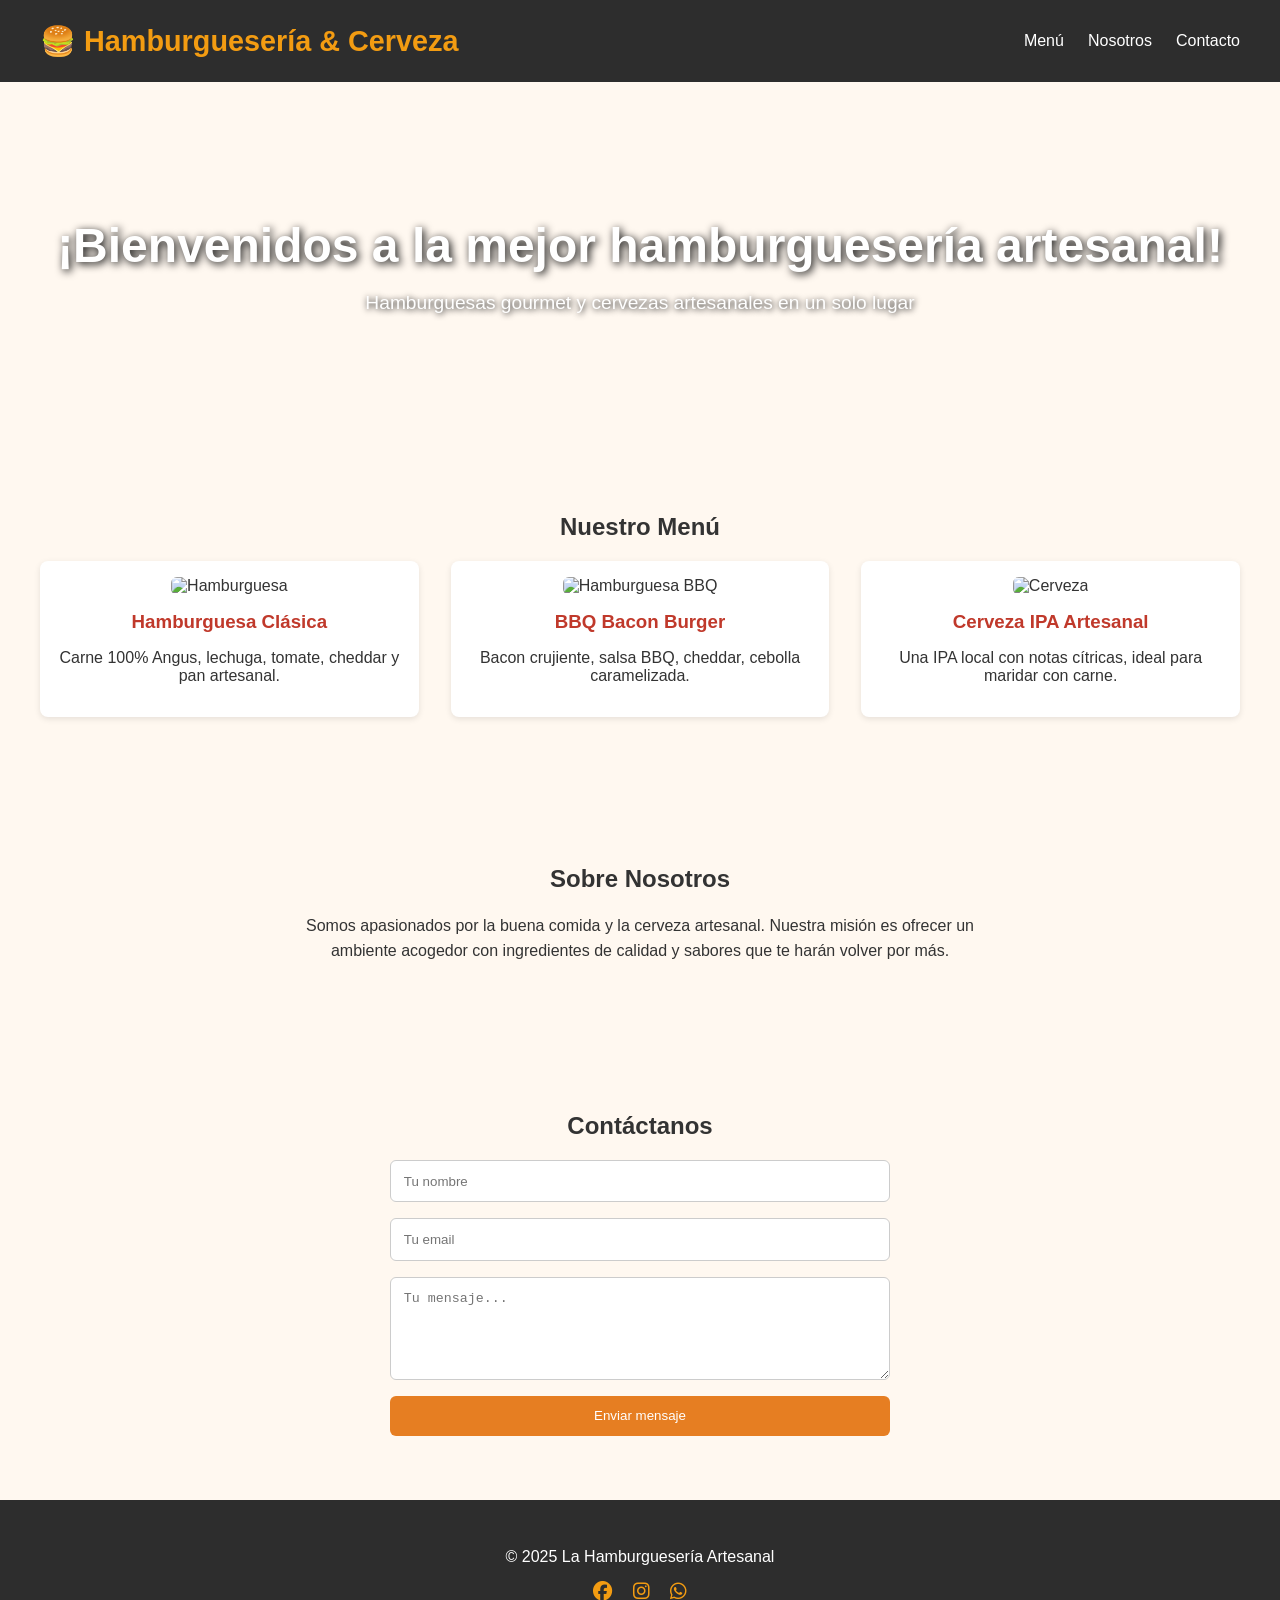
==== index.html @ 7c90dd9a "Create index.html" ====
<!DOCTYPE html>
<html lang="es">
<head>
  <meta charset="UTF-8" />
  <meta name="viewport" content="width=device-width, initial-scale=1.0"/>
  <title>La Hamburguesería Artesanal</title>
  <link rel="stylesheet" href="https://cdnjs.cloudflare.com/ajax/libs/font-awesome/6.5.0/css/all.min.css">
  <style>
    body {
      margin: 0;
      font-family: 'Segoe UI', sans-serif;
      background: #fff8f0;
      color: #333;
    }

    header {
      background: #2d2d2d;
      color: white;
      padding: 1rem 2rem;
      position: sticky;
      top: 0;
      z-index: 999;
    }

    nav {
      display: flex;
      justify-content: space-between;
      align-items: center;
      max-width: 1200px;
      margin: auto;
    }

    nav .logo {
      font-size: 1.8rem;
      font-weight: bold;
      color: #f39c12;
    }

    nav ul {
      list-style: none;
      display: flex;
      gap: 1.5rem;
    }

    nav ul li a {
      color: white;
      text-decoration: none;
    }

    nav ul li a:hover {
      color: #f39c12;
    }

    .hero {
      background: url('https://images.unsplash.com/photo-1550547660-d9450f859349?fit=crop&w=1500&q=80') no-repeat center center/cover;
      color: white;
      text-align: center;
      padding: 6rem 2rem;
    }

    .hero h1 {
      font-size: 3rem;
      margin-bottom: 1rem;
      text-shadow: 2px 2px 8px black;
    }

    .hero p {
      font-size: 1.2rem;
      text-shadow: 1px 1px 6px black;
    }

    .section {
      padding: 4rem 2rem;
      max-width: 1200px;
      margin: auto;
    }

    .menu-grid {
      display: grid;
      grid-template-columns: repeat(auto-fit, minmax(250px, 1fr));
      gap: 2rem;
    }

    .menu-item {
      background: white;
      border-radius: 8px;
      padding: 1rem;
      box-shadow: 0 2px 6px rgba(0,0,0,0.1);
      text-align: center;
    }

    .menu-item img {
      width: 100%;
      height: 180px;
      object-fit: cover;
      border-radius: 6px;
    }

    .menu-item h3 {
      margin: 1rem 0 0.5rem;
      color: #c0392b;
    }

    .about {
      text-align: center;
    }

    .about p {
      max-width: 700px;
      margin: auto;
      line-height: 1.6;
    }

    form {
      display: flex;
      flex-direction: column;
      gap: 1rem;
      max-width: 500px;
      margin: auto;
    }

    input, textarea {
      padding: 0.8rem;
      border: 1px solid #ccc;
      border-radius: 6px;
    }

    button {
      background: #e67e22;
      color: white;
      padding: 0.8rem;
      border: none;
      border-radius: 6px;
      cursor: pointer;
    }

    button:hover {
      background: #d35400;
    }

    footer {
      background: #2d2d2d;
      color: white;
      padding: 2rem;
      text-align: center;
    }

    .social i {
      margin: 0 0.5rem;
      font-size: 1.2rem;
      color: #f39c12;
      cursor: pointer;
    }
  </style>
</head>
<body>

  <header>
    <nav>
      <div class="logo">🍔 Hamburguesería & Cerveza</div>
      <ul>
        <li><a href="#menu">Menú</a></li>
        <li><a href="#about">Nosotros</a></li>
        <li><a href="#contact">Contacto</a></li>
      </ul>
    </nav>
  </header>

  <section class="hero">
    <h1>¡Bienvenidos a la mejor hamburguesería artesanal!</h1>
    <p>Hamburguesas gourmet y cervezas artesanales en un solo lugar</p>
  </section>

  <section id="menu" class="section">
    <h2 style="text-align:center;">Nuestro Menú</h2>
    <div class="menu-grid">
      <div class="menu-item">
        <img src="https://images.unsplash.com/photo-1606755962770-5b2c0c9e1f46?fit=crop&w=800&q=80" alt="Hamburguesa">
        <h3>Hamburguesa Clásica</h3>
        <p>Carne 100% Angus, lechuga, tomate, cheddar y pan artesanal.</p>
      </div>
      <div class="menu-item">
        <img src="https://images.unsplash.com/photo-1565299624946-b28f40a0ae38?fit=crop&w=800&q=80" alt="Hamburguesa BBQ">
        <h3>BBQ Bacon Burger</h3>
        <p>Bacon crujiente, salsa BBQ, cheddar, cebolla caramelizada.</p>
      </div>
      <div class="menu-item">
        <img src="https://images.unsplash.com/photo-1512707932687-37246b6a4f87?fit=crop&w=800&q=80" alt="Cerveza">
        <h3>Cerveza IPA Artesanal</h3>
        <p>Una IPA local con notas cítricas, ideal para maridar con carne.</p>
      </div>
    </div>
  </section>

  <section id="about" class="section about">
    <h2>Sobre Nosotros</h2>
    <p>Somos apasionados por la buena comida y la cerveza artesanal. Nuestra misión es ofrecer un ambiente acogedor con ingredientes de calidad y sabores que te harán volver por más.</p>
  </section>

  <section id="contact" class="section">
    <h2 style="text-align:center;">Contáctanos</h2>
    <form>
      <input type="text" placeholder="Tu nombre" required />
      <input type="email" placeholder="Tu email" required />
      <textarea rows="5" placeholder="Tu mensaje..."></textarea>
      <button type="submit">Enviar mensaje</button>
    </form>
  </section>

  <footer>
    <p>&copy; 2025 La Hamburguesería Artesanal</p>
    <div class="social">
      <i class="fab fa-facebook"></i>
      <i class="fab fa-instagram"></i>
      <i class="fab fa-whatsapp"></i>
    </div>
  </footer>

</body>
</html>
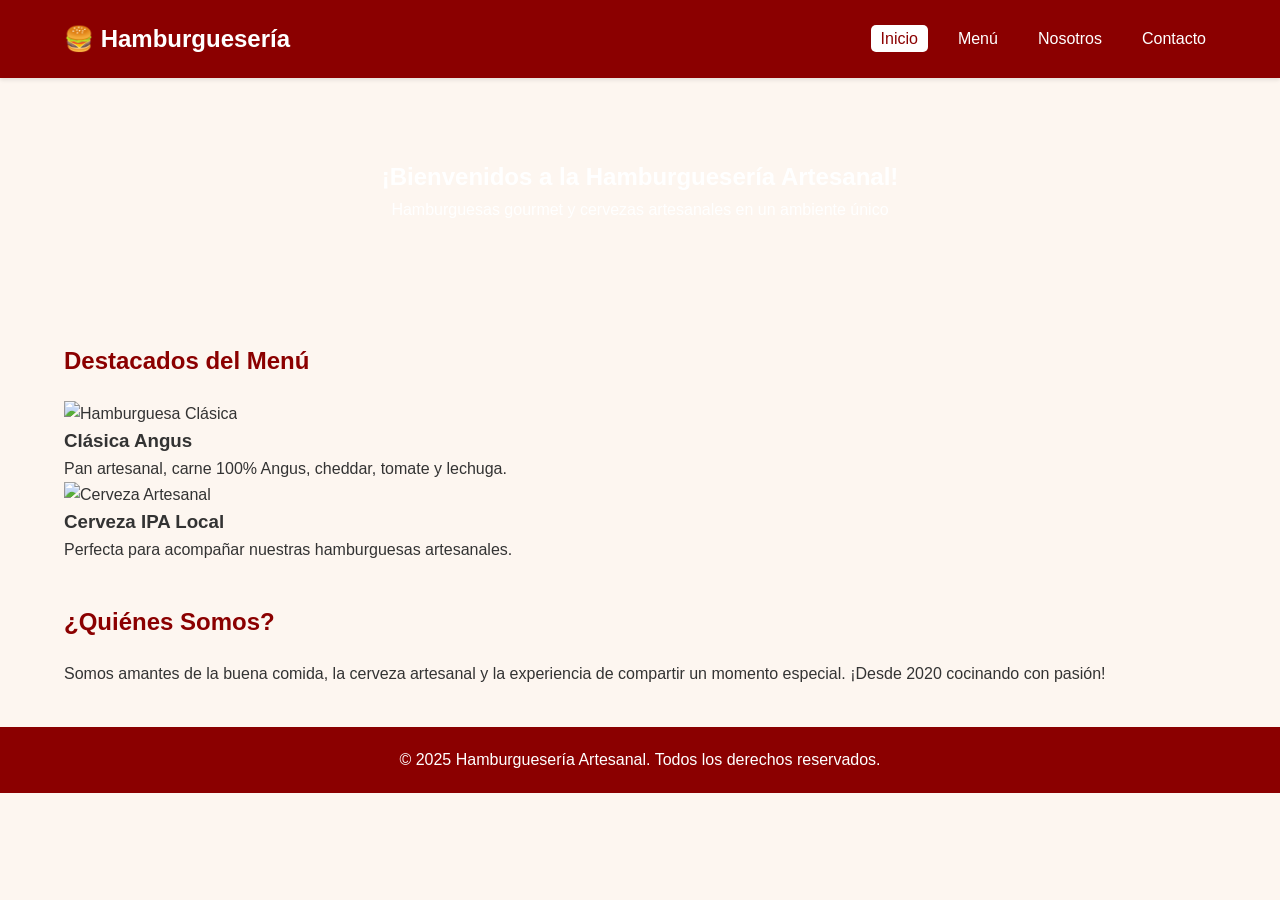
==== commit a398d720: "Update index.html" ====
--- a/index.html
+++ b/index.html
@@ -3,212 +3,52 @@
 <head>
   <meta charset="UTF-8" />
   <meta name="viewport" content="width=device-width, initial-scale=1.0"/>
-  <title>La Hamburguesería Artesanal</title>
-  <link rel="stylesheet" href="https://cdnjs.cloudflare.com/ajax/libs/font-awesome/6.5.0/css/all.min.css">
-  <style>
-    body {
-      margin: 0;
-      font-family: 'Segoe UI', sans-serif;
-      background: #fff8f0;
-      color: #333;
-    }
-
-    header {
-      background: #2d2d2d;
-      color: white;
-      padding: 1rem 2rem;
-      position: sticky;
-      top: 0;
-      z-index: 999;
-    }
-
-    nav {
-      display: flex;
-      justify-content: space-between;
-      align-items: center;
-      max-width: 1200px;
-      margin: auto;
-    }
-
-    nav .logo {
-      font-size: 1.8rem;
-      font-weight: bold;
-      color: #f39c12;
-    }
-
-    nav ul {
-      list-style: none;
-      display: flex;
-      gap: 1.5rem;
-    }
-
-    nav ul li a {
-      color: white;
-      text-decoration: none;
-    }
-
-    nav ul li a:hover {
-      color: #f39c12;
-    }
-
-    .hero {
-      background: url('https://images.unsplash.com/photo-1550547660-d9450f859349?fit=crop&w=1500&q=80') no-repeat center center/cover;
-      color: white;
-      text-align: center;
-      padding: 6rem 2rem;
-    }
-
-    .hero h1 {
-      font-size: 3rem;
-      margin-bottom: 1rem;
-      text-shadow: 2px 2px 8px black;
-    }
-
-    .hero p {
-      font-size: 1.2rem;
-      text-shadow: 1px 1px 6px black;
-    }
-
-    .section {
-      padding: 4rem 2rem;
-      max-width: 1200px;
-      margin: auto;
-    }
-
-    .menu-grid {
-      display: grid;
-      grid-template-columns: repeat(auto-fit, minmax(250px, 1fr));
-      gap: 2rem;
-    }
-
-    .menu-item {
-      background: white;
-      border-radius: 8px;
-      padding: 1rem;
-      box-shadow: 0 2px 6px rgba(0,0,0,0.1);
-      text-align: center;
-    }
-
-    .menu-item img {
-      width: 100%;
-      height: 180px;
-      object-fit: cover;
-      border-radius: 6px;
-    }
-
-    .menu-item h3 {
-      margin: 1rem 0 0.5rem;
-      color: #c0392b;
-    }
-
-    .about {
-      text-align: center;
-    }
-
-    .about p {
-      max-width: 700px;
-      margin: auto;
-      line-height: 1.6;
-    }
-
-    form {
-      display: flex;
-      flex-direction: column;
-      gap: 1rem;
-      max-width: 500px;
-      margin: auto;
-    }
-
-    input, textarea {
-      padding: 0.8rem;
-      border: 1px solid #ccc;
-      border-radius: 6px;
-    }
-
-    button {
-      background: #e67e22;
-      color: white;
-      padding: 0.8rem;
-      border: none;
-      border-radius: 6px;
-      cursor: pointer;
-    }
-
-    button:hover {
-      background: #d35400;
-    }
-
-    footer {
-      background: #2d2d2d;
-      color: white;
-      padding: 2rem;
-      text-align: center;
-    }
-
-    .social i {
-      margin: 0 0.5rem;
-      font-size: 1.2rem;
-      color: #f39c12;
-      cursor: pointer;
-    }
-  </style>
+  <title>Hamburguesería Artesanal</title>
+  <link rel="stylesheet" href="css/styles.css" />
+  <script defer src="js/main.js"></script>
 </head>
 <body>
 
   <header>
     <nav>
-      <div class="logo">🍔 Hamburguesería & Cerveza</div>
+      <a class="logo" href="index.html">🍔 Hamburguesería</a>
       <ul>
-        <li><a href="#menu">Menú</a></li>
-        <li><a href="#about">Nosotros</a></li>
-        <li><a href="#contact">Contacto</a></li>
+        <li><a href="index.html" class="active">Inicio</a></li>
+        <li><a href="menu.html">Menú</a></li>
+        <li><a href="nosotros.html">Nosotros</a></li>
+        <li><a href="contacto.html">Contacto</a></li>
       </ul>
     </nav>
   </header>
 
-  <section class="hero">
-    <h1>¡Bienvenidos a la mejor hamburguesería artesanal!</h1>
-    <p>Hamburguesas gourmet y cervezas artesanales en un solo lugar</p>
+  <section class="hero" style="background: url('img/hamburguesa1.jpg') center/cover no-repeat; padding: 5rem 2rem; color: white; text-align: center;">
+    <h1>¡Bienvenidos a la Hamburguesería Artesanal!</h1>
+    <p>Hamburguesas gourmet y cervezas artesanales en un ambiente único</p>
   </section>
 
-  <section id="menu" class="section">
-    <h2 style="text-align:center;">Nuestro Menú</h2>
+  <section class="section">
+    <h2>Destacados del Menú</h2>
     <div class="menu-grid">
       <div class="menu-item">
-        <img src="https://images.unsplash.com/photo-1606755962770-5b2c0c9e1f46?fit=crop&w=800&q=80" alt="Hamburguesa">
-        <h3>Hamburguesa Clásica</h3>
-        <p>Carne 100% Angus, lechuga, tomate, cheddar y pan artesanal.</p>
+        <img src="img/hamburguesa1.jpg" alt="Hamburguesa Clásica">
+        <h3>Clásica Angus</h3>
+        <p>Pan artesanal, carne 100% Angus, cheddar, tomate y lechuga.</p>
       </div>
       <div class="menu-item">
-        <img src="https://images.unsplash.com/photo-1565299624946-b28f40a0ae38?fit=crop&w=800&q=80" alt="Hamburguesa BBQ">
-        <h3>BBQ Bacon Burger</h3>
-        <p>Bacon crujiente, salsa BBQ, cheddar, cebolla caramelizada.</p>
-      </div>
-      <div class="menu-item">
-        <img src="https://images.unsplash.com/photo-1512707932687-37246b6a4f87?fit=crop&w=800&q=80" alt="Cerveza">
-        <h3>Cerveza IPA Artesanal</h3>
-        <p>Una IPA local con notas cítricas, ideal para maridar con carne.</p>
+        <img src="img/cerveza1.jpg" alt="Cerveza Artesanal">
+        <h3>Cerveza IPA Local</h3>
+        <p>Perfecta para acompañar nuestras hamburguesas artesanales.</p>
       </div>
     </div>
   </section>
 
-  <section id="about" class="section about">
-    <h2>Sobre Nosotros</h2>
-    <p>Somos apasionados por la buena comida y la cerveza artesanal. Nuestra misión es ofrecer un ambiente acogedor con ingredientes de calidad y sabores que te harán volver por más.</p>
-  </section>
-
-  <section id="contact" class="section">
-    <h2 style="text-align:center;">Contáctanos</h2>
-    <form>
-      <input type="text" placeholder="Tu nombre" required />
-      <input type="email" placeholder="Tu email" required />
-      <textarea rows="5" placeholder="Tu mensaje..."></textarea>
-      <button type="submit">Enviar mensaje</button>
-    </form>
+  <section class="section about">
+    <h2>¿Quiénes Somos?</h2>
+    <p>Somos amantes de la buena comida, la cerveza artesanal y la experiencia de compartir un momento especial. ¡Desde 2020 cocinando con pasión!</p>
   </section>
 
   <footer>
-    <p>&copy; 2025 La Hamburguesería Artesanal</p>
+    <p>&copy; 2025 Hamburguesería Artesanal. Todos los derechos reservados.</p>
     <div class="social">
       <i class="fab fa-facebook"></i>
       <i class="fab fa-instagram"></i>
--- a/css/styles.css
+++ b/css/styles.css
@@ -0,0 +1,106 @@
+/* Reset básico */
+* {
+  margin: 0;
+  padding: 0;
+  box-sizing: border-box;
+}
+
+/* Tipografía y colores */
+body {
+  font-family: 'Segoe UI', Tahoma, Geneva, Verdana, sans-serif;
+  background-color: #fdf6f0;
+  color: #333;
+  line-height: 1.6;
+}
+
+/* Encabezado y navegación */
+header {
+  background-color: #8B0000;
+  padding: 20px 0;
+  box-shadow: 0 2px 4px rgba(0,0,0,0.1);
+}
+
+nav {
+  width: 90%;
+  margin: 0 auto;
+  display: flex;
+  justify-content: space-between;
+  align-items: center;
+}
+
+nav .logo {
+  color: #fff;
+  font-size: 24px;
+  font-weight: bold;
+  text-decoration: none;
+}
+
+nav ul {
+  list-style: none;
+  display: flex;
+}
+
+nav ul li {
+  margin-left: 20px;
+}
+
+nav ul li a {
+  color: #fff;
+  text-decoration: none;
+  padding: 5px 10px;
+  transition: background-color 0.3s;
+}
+
+nav ul li a:hover,
+nav ul li a.active {
+  background-color: #fff;
+  color: #8B0000;
+  border-radius: 5px;
+}
+
+/* Secciones principales */
+.section {
+  width: 90%;
+  margin: 40px auto;
+}
+
+.section h2 {
+  margin-bottom: 20px;
+  color: #8B0000;
+}
+
+/* Formulario de contacto */
+form {
+  display: flex;
+  flex-direction: column;
+}
+
+form input,
+form textarea {
+  margin-bottom: 15px;
+  padding: 10px;
+  border: 1px solid #ccc;
+  border-radius: 5px;
+}
+
+form button {
+  background-color: #8B0000;
+  color: #fff;
+  padding: 10px;
+  border: none;
+  border-radius: 5px;
+  cursor: pointer;
+}
+
+form button:hover {
+  background-color: #a52a2a;
+}
+
+/* Pie de página */
+footer {
+  background-color: #8B0000;
+  color: #fff;
+  text-align: center;
+  padding: 20px 0;
+  margin-top: 40px;
+}
